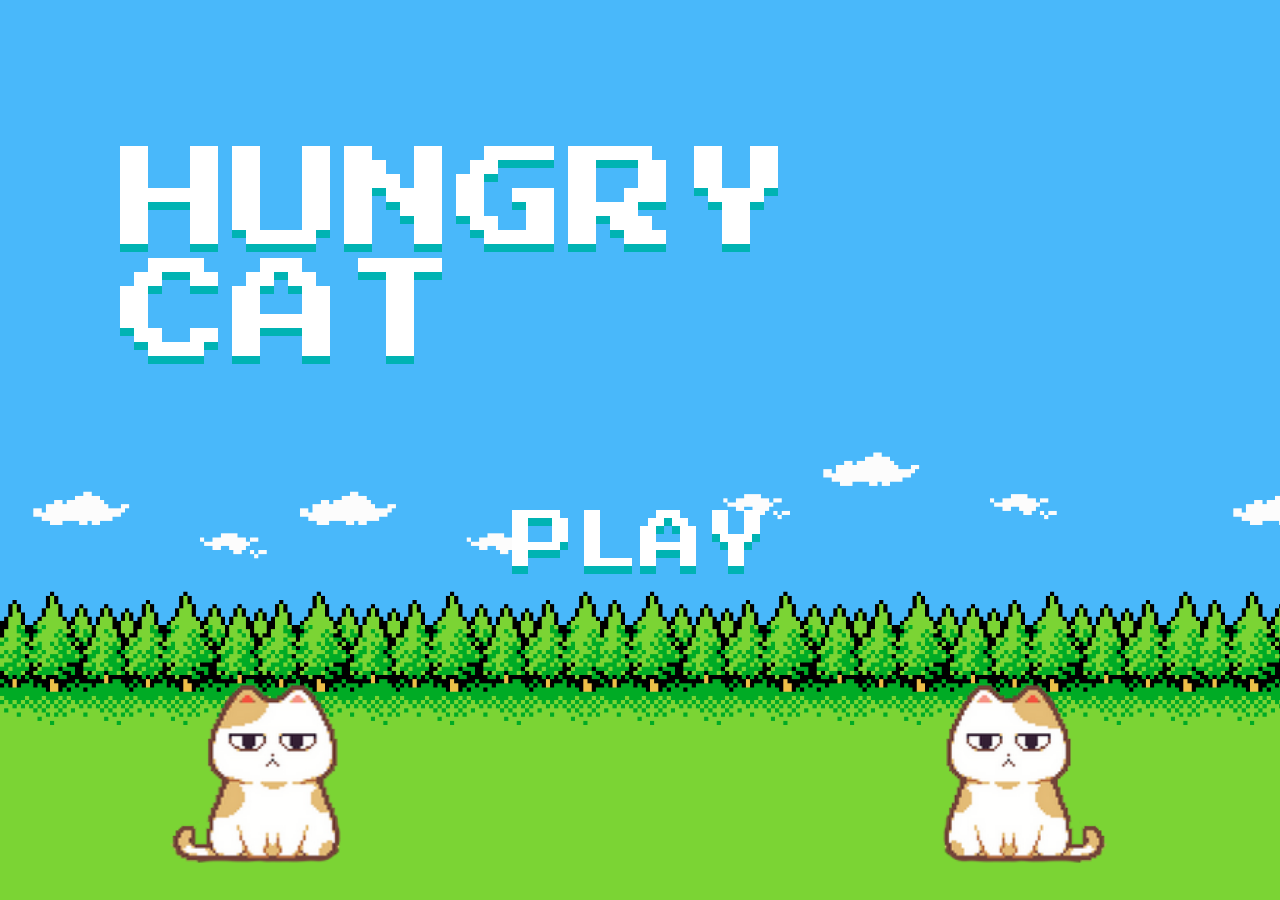
==== Hungry Cat/index.html @ 03e7fb79 "Hungry Cat" ====
<!DOCTYPE html>
<html>
<head>
	<title>Hungry Cat</title>
	<meta charset=utf-8>
	<meta name=description content="">
	<meta name=viewport content="width=device-width, initial-scale=1">
	<link href="https://fonts.googleapis.com/css?family=Press+Start+2P&display=swap" rel="stylesheet">

	<style type="text/css">
	body{
		margin:0;
		font-family: sans-serif;
		background: black;
	}
	#wrap{
		width: 100%;
		height: 100vh;
		position: relative;
		background-image: url('background.png');
		background-size: cover;
	}

	.unit1{
		height: 20%;
		width: 20%;
		background-size: contain;
		background-position: center;
		background-repeat: no-repeat;
		position: absolute;
		top: 0%;
		left: 0%;
		transition: all .1s;
	}
	.unit2{
		height: 20%;
		width: 20%;
		background-size: contain;
		background-position: center;
		background-repeat: no-repeat;
		position: absolute;
		top: 0%;
		left: 0%;
		transition: all .1s;
	}
	.u0{
		background-image: url('bomb.png');
		transform: scale(0.3);
	}
	.u1{
		background-image: url('fish.png');
		transform: scale(0.3);
	}
	.u2{
		background-image: url('fish.png');
		transform: scale(0.3);
	}
	.u3{
		background-image: url('blank.png');
		transform: scale(0.3);
	}
	.u3{
		background-image: url('blank.png');
		transform: scale(0.3);
	}
	#cat1{
		background-image: url('cat1.png');
		height: 20%;
		width: 20%;
		background-size: contain;
		background-position: center bottom;
		background-repeat: no-repeat;
		position: absolute;
		transition: all .1s;
		transform: scale(1);
	}
	#cat2{
		background-image: url('cat2.png');
		height: 20%;
		width: 20%;
		background-size: contain;
		background-position: center bottom;
		background-repeat: no-repeat;
		position: absolute;
		transition: all .1s;
		transform: scale(1);
	}
	#cat1_catch{
		background-image: url('cat1_catch.png');
		height: 20%;
		width: 20%;
		background-size: contain;
		background-position: center bottom;
		background-repeat: no-repeat;
		position: absolute;
		transition: all .1s;
		transform: scale(0);
	}
	#cat2_catch{
		background-image: url('cat2_catch.png');
		height: 20%;
		width: 20%;
		background-size: contain;
		background-position: center bottom;
		background-repeat: no-repeat;
		position: absolute;
		transition: all .1s;
		transform: scale(0);
	}
	#cat1_bomb{
		background-image: url('cat1_bomb.png');
		height: 20%;
		width: 20%;
		background-size: contain;
		background-position: center bottom;
		background-repeat: no-repeat;
		position: absolute;
		transition: all .1s;
		transform: scale(0);
	}
	#cat2_bomb{
		background-image: url('cat2_bomb.png');
		height: 20%;
		width: 20%;
		background-size: contain;
		background-position: center bottom;
		background-repeat: no-repeat;
		position: absolute;
		transition: all .1s;
		transform: scale(0);
	}
	#cat1_miss{
		background-image: url('cat1_miss.png');
		height: 20%;
		width: 20%;
		background-size: contain;
		background-position: center bottom;
		background-repeat: no-repeat;
		position: absolute;
		transition: all .1s;
		transform: scale(0);
	}
	#cat2_miss{
		background-image: url('cat2_miss.png');
		height: 20%;
		width: 20%;
		background-size: contain;
		background-position: center bottom;
		background-repeat: no-repeat;
		position: absolute;
		transition: all .1s;
		transform: scale(0);
	}
	#cat1_boom{
		background-image: url('boom.png');
		height: 40%;
		width: 40%;
		background-size: contain;
		background-position: center bottom;
		background-repeat: no-repeat;
		position: absolute;
		transition: all .25s;
		transform: scale(0);
	}
	#cat2_boom{
		background-image: url('boom.png');
		height: 40%;
		width: 40%;
		background-size: contain;
		background-position: center bottom;
		background-repeat: no-repeat;
		position: absolute;
		transition: all .25s;
		transform: scale(0);
	}

	#score {
		color: #f0f0f0;
		text-shadow: 0px 8px #00B3B3;
		font-family: 'Press Start 2P', cursive;
		font-size: 10em;
		height: 50vh;
		display: flex;
		align-items: center;
		justify-content: center;
		transition: all .1s;
		transform: scale(0);
	}

	#menu {
			width: 100%;
			height: 80vh;
			position: absolute;
			top: 0;
			left: 0;
			z-index: 10000;
			display: flex;
			align-items: center;
			justify-content: center;
			transition: all .1s;
		}

    #name {
			color: white;
			justify-content: center;
			display: flex;
			transition: all .1s;
		}
	#play {
			color: white;
			justify-content: center;
			display: flex;
			transition: all .1s;
		}
    #name>div {
    		font-family: 'Press Start 2P', cursive;
    		text-shadow: 0px 8px #00B3B3;
			font-size: 7em;
			padding: 50px 100px;
			margin: 20px;
			border-radius: 1.25rem;
			user-select: none;
			transition: all .1s;
		}
	#play>div {
			font-family: 'Press Start 2P', cursive;
			text-shadow: 0px 8px #00B3B3;
			font-size: 4em;
			padding: 50px 100px;
			margin: 20px;
			border-radius: 1.25rem;
			cursor: pointer;
			transition: all .1s;
		}


	[x="0"]{left:-5%;}
	[x="1"]{left:-5%;}
	[x="2"]{left:0%;}
	[x="3"]{left:5%;}
	[x="4"]{left:10%;}
	[x="5"]{left:15%;}
	[x="6"]{left:20%;}
	[x="7"]{left:25%;}
	[x="8"]{left:30%;}
	[x="9"]{left:35%;}
	[x="10"]{left:40%;}
	[x="11"]{left:45%;}
	[x="12"]{left:50%;}
	[x="13"]{left:55%;}
	[x="14"]{left:60%;}
	[x="15"]{left:65%;}
	[x="16"]{left:70%;}
	[x="17"]{left:75%;}
	[x="18"]{left:80%;}
	[x="19"]{left:85%;}

	[y="0"]{top:20%;}
	[y="1"]{top:15%;}
	[y="2"]{top:10%;}
	[y="3"]{top:5%;}
	[y="4"]{top:3%;}
	[y="5"]{top:5%;}
	[y="6"]{top:9%;}
	[y="7"]{top:14%;}
	[y="8"]{top:20%;}
	[y="9"]{top:27%;}
	[y="10"]{top:37%;}
	[y="11"]{top:45%;}
	[y="12"]{top:52%;}
	[y="13"]{top:59%;}
	[y="14"]{top:66%;}
	[y="15"]{top:72%;}
	[y="16"]{top:70%;}
	[y="17"]{top:75%;}
	[y="18"]{top:76%;}
</style>
</head>
<body>
	<div id="menu">
		<div id="innerMenu1">
			<div id="name">
				<div>HUNGRY CAT</div>
			</div>
			<div id="play" onclick="gameStart()">
				<div>PLAY</div>
			</div>
		</div>
	</div>

	<div id="wrap">
		
		<div id="score"></div>
		<div id="cat1_catch" x="4" y="18"></div>
		<div id="cat2_catch" x="16" y="18"></div>
		<div id="cat1" x="4" y="18"></div>
		<div id="cat2" x="16" y="18"></div>
		<div id="cat1_bomb" x="4" y="18"></div>
		<div id="cat2_bomb" x="16" y="18"></div>
		<div id="cat1_miss" x="4" y="18"></div>
		<div id="cat2_miss" x="16" y="18"></div>
		<div id="cat1_boom" x="2" y="13"></div>
		<div id="cat2_boom" x="14" y="13"></div>
		
	</div>

	
	<script>
		nowID = 0;
		score = 0;
		cat1_status = 0;
		cat2_status = 0;
		control = 0;

		function gameStart() {

			let u1 = document.querySelectorAll(".unit1");
			for (var i = 0; i < u1.length; i++) {
				u1[i].outerHTML = "";
			}

			let u2 = document.querySelectorAll(".unit2");
			for (var i = 0; i < u2.length; i++) {
				u2[i].outerHTML = "";
			}

			letplay1 = setInterval(function(){newUnit1();},450)
			letplay2 = setInterval(function(){newUnit2();},450)
			skyfall1 = setInterval(function(){falling1();},120)
			skyfall2 = setInterval(function(){falling2();},120)
			control = 1;
			score = 0;
			cat1_status = 0;
			cat2_status = 0;

			cat1.style.transform = 'scale(1)';
        	cat1_catch.style.transform = 'scale(0)';
        	cat1_bomb.style.transform = 'scale(0)';
        	cat1_miss.style.transform = 'scale(0)';
        	cat1_boom.style.transform = 'scale(0)';
        	
        	cat2.style.transform = 'scale(1)';
        	cat2_catch.style.transform = 'scale(0)';
        	cat2_bomb.style.transform = 'scale(0)';
        	cat2_miss.style.transform = 'scale(0)';
        	cat2_boom.style.transform = 'scale(0)';
        	

			document.getElementById('name').style.transform = 'scale(0)';
			document.getElementById('play').style.transform = 'scale(0)';
			document.getElementById('score').style.transform = 'scale(1)';
			document.getElementById('score').innerHTML = 0;

			clearInterval(cat1_boom_ani);
        	clearInterval(cat2_boom_ani);

		}

		

		function newUnit1(){
			let u = document.createElement("div");
			u.setAttribute("x", 1);
			u.setAttribute("y", 0);
			u.setAttribute("class","unit1 u"+rand(5));
			u.setAttribute("id","unit1_"+nowID);
			wrap.appendChild(u);
			nowID++;
		}

		function newUnit2(){
			let u = document.createElement("div");
			u.setAttribute("x", 19);
			u.setAttribute("y", 0);
			u.setAttribute("class","unit2 u"+rand(5));
			u.setAttribute("id","unit2_"+nowID);
			wrap.appendChild(u);
			nowID++;
		}

		function falling1() {
			let u = document.querySelectorAll(".unit1");
			for (var i = 0; i < u.length; i++) {
				let nowY = u[i].getAttribute("y");
				let nowX = u[i].getAttribute("x");
				nowY = parseInt(nowY);
				nowX = parseInt(nowX);
				u[i].setAttribute("x", nowX + 1);
				u[i].setAttribute("y", nowY + 1);

				if (nowY == 15 && nowX == 16) {

					if (cat2_status == 1) {

	                    if (document.getElementsByClassName("unit1")[i].className == "unit1"+" "+"u"+1 == true 
	                    	||document.getElementsByClassName("unit1")[i].className == "unit1"+" "+"u"+2 == true){

	                            score++;
	                            document.getElementById('score').innerHTML = score;

	                    }else if (document.getElementsByClassName("unit1")[i].className == "unit1"+" "+"u"+0 == true ){

	                        	bomb(2);

	                    }

	                    u[i].outerHTML = "";

	                }

	                else if (cat2_status == 0) {

	                	if (document.getElementsByClassName("unit1")[i].className == "unit1"+" "+"u"+1 == true 
	                    	||document.getElementsByClassName("unit1")[i].className == "unit1"+" "+"u"+2 == true){

	                            miss();

	                    }

	                }

                }else if (nowY == 18) {

                    u[i].outerHTML = "";

                }
			}
		}

		function falling2() {
			let u = document.querySelectorAll(".unit2");
			for (var i = 0; i < u.length; i++) {
				let nowY = u[i].getAttribute("y");
				let nowX = u[i].getAttribute("x");
				nowY = parseInt(nowY);
				nowX = parseInt(nowX);
				u[i].setAttribute("x", nowX - 1);
				u[i].setAttribute("y", nowY + 1);
				if (nowY == 15 && nowX == 4) {

					if (cat1_status == 1) {

	                    if (document.getElementsByClassName("unit2")[i].className == "unit2"+" "+"u"+1 == true 
	                    	||document.getElementsByClassName("unit2")[i].className == "unit2"+" "+"u"+2 == true){

	                            score++;
	                        	document.getElementById('score').innerHTML = score;

	                    }else if (document.getElementsByClassName("unit2")[i].className == "unit2"+" "+"u"+0 == true ){

	                            bomb(1);

	                    }

						u[i].outerHTML = "";

	                }
					else if (cat1_status == 0) {
	                	if (document.getElementsByClassName("unit2")[i].className == "unit2"+" "+"u"+1 == true 
	                    	||document.getElementsByClassName("unit2")[i].className == "unit2"+" "+"u"+2 == true){

	                            miss();

	                    }

	                }
                }else if (nowY == 18) {

                    u[i].outerHTML = "";

                }

			}

		}

		function bomb(event) {

			stop();

            cat1.style.transform = 'scale(0)';
        	cat1_catch.style.transform = 'scale(0)';
        	cat2.style.transform = 'scale(0)';
        	cat2_catch.style.transform = 'scale(0)';

			if (event == 1) {
        		cat1_boom.style.transform = 'scale(1)';
        		cat1_bomb.style.transform = 'scale(1)';
        		cat2_miss.style.transform = 'scale(1)';
        		cat1_boom_ani = setInterval(function() {cat1_boom.style.transform = "scale(0)";},250);
			}
			if (event == 2) {
				cat2_boom.style.transform = 'scale(1)';
        		cat1_miss.style.transform = 'scale(1)';
        		cat2_bomb.style.transform = 'scale(1)';
        		cat2_boom_ani = setInterval(function() {cat2_boom.style.transform = "scale(0)";},250);
			}

			document.getElementById('play').style.transform = 'scale(1)';

		}

		function miss() {

			stop();

            cat1.style.transform = 'scale(0)';
        	cat1_catch.style.transform = 'scale(0)';
        	cat2.style.transform = 'scale(0)';
        	cat2_catch.style.transform = 'scale(0)';
        	cat1_miss.style.transform = 'scale(1)';
        	cat2_miss.style.transform = 'scale(1)';

        	document.getElementById('play').style.transform = 'scale(1)';

		}

		function stop() {

			clearInterval(letplay1);
            clearInterval(skyfall1);
            clearInterval(letplay2);
            clearInterval(skyfall2);
            control = 0;

		}

        window.onkeydown = function (e) {
        var code = e.keyCode ? e.keyCode : e.which;

        if (code === 13 && control == 0) {
        	gameStart();
        }

        if (code === 37 && cat1_status == 0 && control == 1) {
        	cat1.style.transform = 'scale(0)';
        	cat1_catch.style.transform = 'scale(1)';
        	cat1_status = 1;	
        }

        else if (code === 37 && cat1_status == 1 && control == 1) {
        	cat1_catch.style.transform = 'scale(0)';
        	cat1.style.transform = 'scale(1)';
        	cat1_status = 0;
        }

        if (code === 39 && cat2_status == 0 && control == 1) {
        	cat2.style.transform = 'scale(0)';
        	cat2_catch.style.transform = 'scale(1)';
        	cat2_status = 1;
        }

        else if (code === 39 && cat2_status == 1 && control == 1) {
        	cat2_catch.style.transform = 'scale(0)';
        	cat2.style.transform = 'scale(1)';
        	cat2_status = 0;
        }};

        function rand(max) {
			return Math.floor(Math.random() * Math.floor(max));
		}

	</script>
</body>
</html>
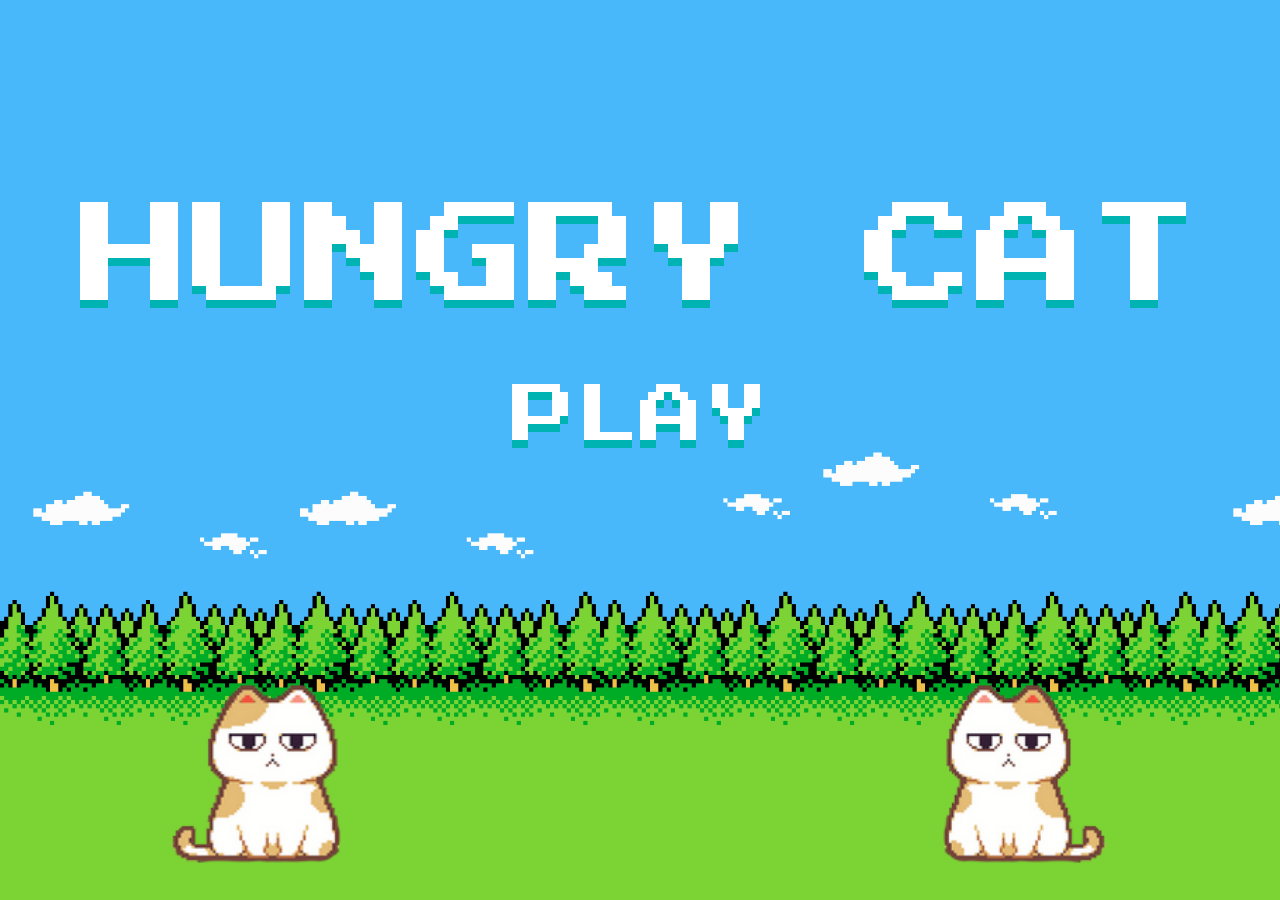
==== commit 6c945d1e: "game" ====
--- a/Hungry Cat/index.html
+++ b/Hungry Cat/index.html
@@ -172,6 +172,26 @@
 		position: absolute;
 		transition: all .25s;
 		transform: scale(0);
+	}
+	#cat1_blank{
+		background-image: url('blank.png');
+		height: 20%;
+		width: 20%;
+		background-size: contain;
+		background-position: center bottom;
+		background-repeat: no-repeat;
+		position: absolute;
+		transform: scale(1);
+	}
+	#cat2_blank{
+		background-image: url('blank.png');
+		height: 20%;
+		width: 20%;
+		background-size: contain;
+		background-position: center bottom;
+		background-repeat: no-repeat;
+		position: absolute;
+		transform: scale(1);
 	}
 
 	#score {
@@ -216,8 +236,8 @@
     		font-family: 'Press Start 2P', cursive;
     		text-shadow: 0px 8px #00B3B3;
 			font-size: 7em;
-			padding: 50px 100px;
-			margin: 20px;
+			padding: auto;
+			margin: auto;
 			border-radius: 1.25rem;
 			user-select: none;
 			transition: all .1s;
@@ -232,7 +252,6 @@
 			cursor: pointer;
 			transition: all .1s;
 		}
-
 
 	[x="0"]{left:-5%;}
 	[x="1"]{left:-5%;}
@@ -290,7 +309,7 @@
 
 	<div id="wrap">
 		
-		<div id="score"></div>
+		<div id="score"></div>		
 		<div id="cat1_catch" x="4" y="18"></div>
 		<div id="cat2_catch" x="16" y="18"></div>
 		<div id="cat1" x="4" y="18"></div>
@@ -301,7 +320,8 @@
 		<div id="cat2_miss" x="16" y="18"></div>
 		<div id="cat1_boom" x="2" y="13"></div>
 		<div id="cat2_boom" x="14" y="13"></div>
-		
+		<div id="cat1_blank" x="4" y="18" onmousedown="cat_catch(1)" onmouseup="cat_dont(1)"></div>
+		<div id="cat2_blank" x="16" y="18" onmousedown="cat_catch(2)" onmouseup="cat_dont(2)"></div>
 	</div>
 
 	
@@ -525,6 +545,56 @@
 
 		}
 
+		function cat_catch(num) {
+
+			if (num == 1) {
+				if (cat1_status == 0 && control == 1) {
+
+					cat1.style.transform = 'scale(0)';
+					cat1_catch.style.transform = 'scale(1)';
+					cat1_status = 1;
+				}
+
+			}
+
+			if (num == 2) {
+				if (cat2_status == 0 && control == 1) {
+
+					cat2.style.transform = 'scale(0)';
+        			cat2_catch.style.transform = 'scale(1)';
+        			cat2_status = 1;
+        		}
+					
+			}
+
+		}
+
+		function cat_dont(number) {
+
+			if (number == 1) {
+
+				if (cat1_status == 1 && control == 1) {
+
+					cat1_catch.style.transform = 'scale(0)';
+        			cat1.style.transform = 'scale(1)';
+        			cat1_status = 0;
+        		}
+
+			}
+
+			if (number == 2) {
+
+				if (cat2_status == 1 && control == 1) {
+
+					cat2_catch.style.transform = 'scale(0)';
+        			cat2.style.transform = 'scale(1)';
+        			cat2_status = 0;
+        		}
+					
+			}
+
+		}
+
         window.onkeydown = function (e) {
         var code = e.keyCode ? e.keyCode : e.which;
 
